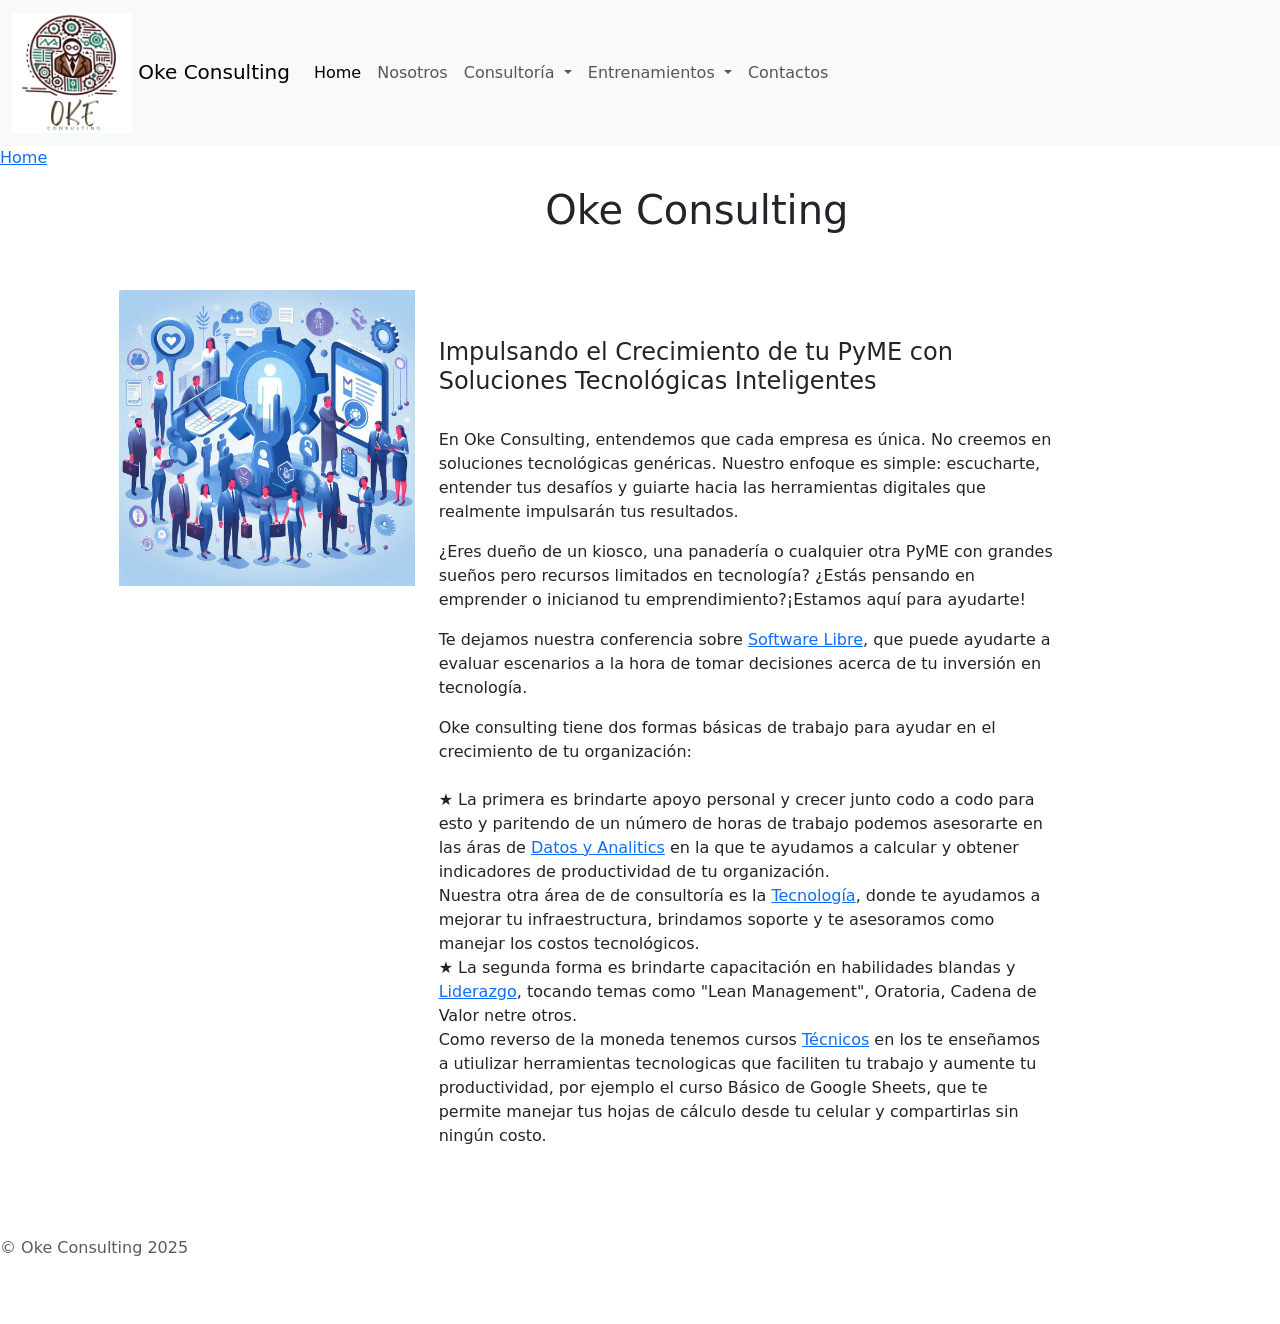
==== index.html @ 7232331c "corerecion de errorees" ====
<!doctype html>
<html lang="es">
  <head>
    <meta charset="utf-8">
    <meta name="viewport" content="width=device-width, initial-scale=1">
    <title>Oke Consulting</title>
    <link rel="icon" href="/img/logo_ed3.ico" type="image/x-icon">
    <style>
        .btn .fa-solid, .btn .fa-brands {
            margin-right: .5rem; /* Espacio entre icono y texto en botón */
        }
        .fa-2x { /* Clase de Font Awesome para tamaño doble */
            font-size: 2em;
        }
    </style>

    <link href="https://cdn.jsdelivr.net/npm/bootstrap@5.3.6/dist/css/bootstrap.min.css" rel="stylesheet" integrity="sha384-4Q6Gf2aSP4eDXB8Miphtr37CMZZQ5oXLH2yaXMJ2w8e2ZtHTl7GptT4jmndRuHDT" crossorigin="anonymous">
  </head>
  <body class="" background="#e2f9eb">
    <nav class="navbar navbar-expand-lg bg-body-tertiary sticky-top">
        <div class="container-fluid ">
            <a class="navbar-brand" href="index.html" >
                <img src="/img/logo_ed3.jpeg" alt="Logo" width="120" height="120" class="d-inline-block align-middle">
                Oke Consulting
            </a>
            <button class="navbar-toggler" type="button" data-bs-toggle="collapse" data-bs-target="#navbarSupportedContent" aria-controls="navbarSupportedContent" aria-expanded="false" aria-label="Toggle navigation">
                <span class="navbar-toggler-icon"></span>
            </button>
            <div class="collapse navbar-collapse" id="navbarSupportedContent">
                <ul class="navbar-nav me-auto mb-2 mb-lg-0">
                    <li class="nav-item">
                        <a class="nav-link active" aria-current="page" href="index.html">Home</a>
                    </li>
                    <li class="nav-item">
                        <a class="nav-link" href="nosotros.html">Nosotros</a>
                    </li>
                    <li class="nav-item dropdown">
                        <a class="nav-link dropdown-toggle" href="consultoria.html" role="button" data-bs-toggle="dropdown" aria-expanded="false">
                            Consultoría
                        </a>
                        <ul class="dropdown-menu">
                            <li><a class="dropdown-item" href="analitics.html">Analitics</a></li>
                            <li><a class="dropdown-item" href="tecnologia.html">Tecnología</a></li>                            
                        </ul>
                    </li>
                     <li class="nav-item dropdown">
                        <a class="nav-link dropdown-toggle" href="entrenamientos.html" role="button" data-bs-toggle="dropdown" aria-expanded="false">
                            Entrenamientos
                        </a>
                        <ul class="dropdown-menu">
                            <li><a class="dropdown-item" href="liderazgo.html">Liderazgo</a></li>
                            <li><a class="dropdown-item" href="tecnicos.html">Técnicos</a></li>                            
                        </ul>
                    </li>
                    <li class="nav-item">
                        <a class="nav-link" href="contactos.html">Contactos</a>
                    </li>
                   
                </ul>
                
            </div>
        </div>
    </nav>
    <nav style="--bs-breadcrumb-divider: '->';" aria-label="breadcrumb">
         <ol class="breadcrumb">
            <li class="breadcrumb-item"><a href="#">Home</a></li>            
        </ol>
    </nav>
    <div class="container-fluid mb-auto min-vh-100">
        <div class="row">
            <div class="col-5"></div>
            <div class="col-4 ">
                <h1 >Oke Consulting</h1>
            </div>
            <div class="col-3"></div>
        </div>
        <div class="row py-5">
            <div class="col-1"></div>
            <div class="col-3">
                <img src="/img/home_p.jpg" class="img-fluid"> 

            </div>
            <div class="col-6">
                <br><br>
                <h4>Impulsando el Crecimiento de tu PyME con Soluciones Tecnológicas Inteligentes </h4>
                <br>
                <p >En Oke Consulting, entendemos que cada empresa es única. No creemos en soluciones tecnológicas genéricas. Nuestro enfoque es simple: escucharte, entender tus desafíos y guiarte hacia las herramientas digitales que realmente impulsarán tus resultados.</p>
                <p >¿Eres dueño de un kiosco, una panadería o cualquier otra PyME con grandes sueños pero recursos limitados en tecnología? ¿Estás pensando en emprender o inicianod tu emprendimiento?¡Estamos aquí para ayudarte!</p>
                <p >Te dejamos nuestra conferencia  sobre <a href="https://youtu.be/RpvSJNXoy-o" target="_blank">Software  Libre</a>, que puede ayudarte a evaluar escenarios a la hora de tomar decisiones acerca de tu inversión en tecnología.</p>
                <p >Oke consulting tiene dos formas básicas de trabajo para ayudar en el crecimiento de tu organización: 
                    <br><br> &#9733; La primera es brindarte apoyo personal y crecer junto codo a codo para esto y paritendo de un número de horas de trabajo podemos asesorarte en las áras de <a href="analitics.html">Datos y Analitics</a>
                    en la que te ayudamos a calcular y obtener indicadores de productividad de tu organización.<br> 
                    Nuestra otra área de de consultoría es la <a href="tecnologia.html">Tecnología</a>, donde te ayudamos a mejorar tu infraestructura, brindamos soporte y te asesoramos como manejar los costos tecnológicos. <br>
                   &#9733; La segunda forma es brindarte capacitación en habilidades blandas y <a href="liderazgo.html" >Liderazgo</a>, tocando temas como "Lean Management", Oratoria, Cadena de Valor netre otros.<br> 
                   Como reverso de la moneda tenemos cursos <a href="tecnicos.html">Técnicos</a> en los te enseñamos a utiulizar herramientas tecnologicas que faciliten tu trabajo y aumente tu productividad, por ejemplo el curso Básico de Google Sheets, que te permite manejar tus hojas de cálculo desde tu celular y compartirlas sin ningún costo.</p>

                
            </div>
            <div class="col-2"></div>
        </div>
        
    </div>
    
    <script src="https://cdn.jsdelivr.net/npm/bootstrap@5.3.6/dist/js/bootstrap.bundle.min.js" integrity="sha384-j1CDi7MgGQ12Z7Qab0qlWQ/Qqz24Gc6BM0thvEMVjHnfYGF0rmFCozFSxQBxwHKO" crossorigin="anonymous"></script>
    
    <footer class=" footer mt-auto py-4 my-4">
        <p class="text-left text-body-secondary"> &copy; Oke Consulting 2025</p>
    </footer>
    
  </body>
</html>
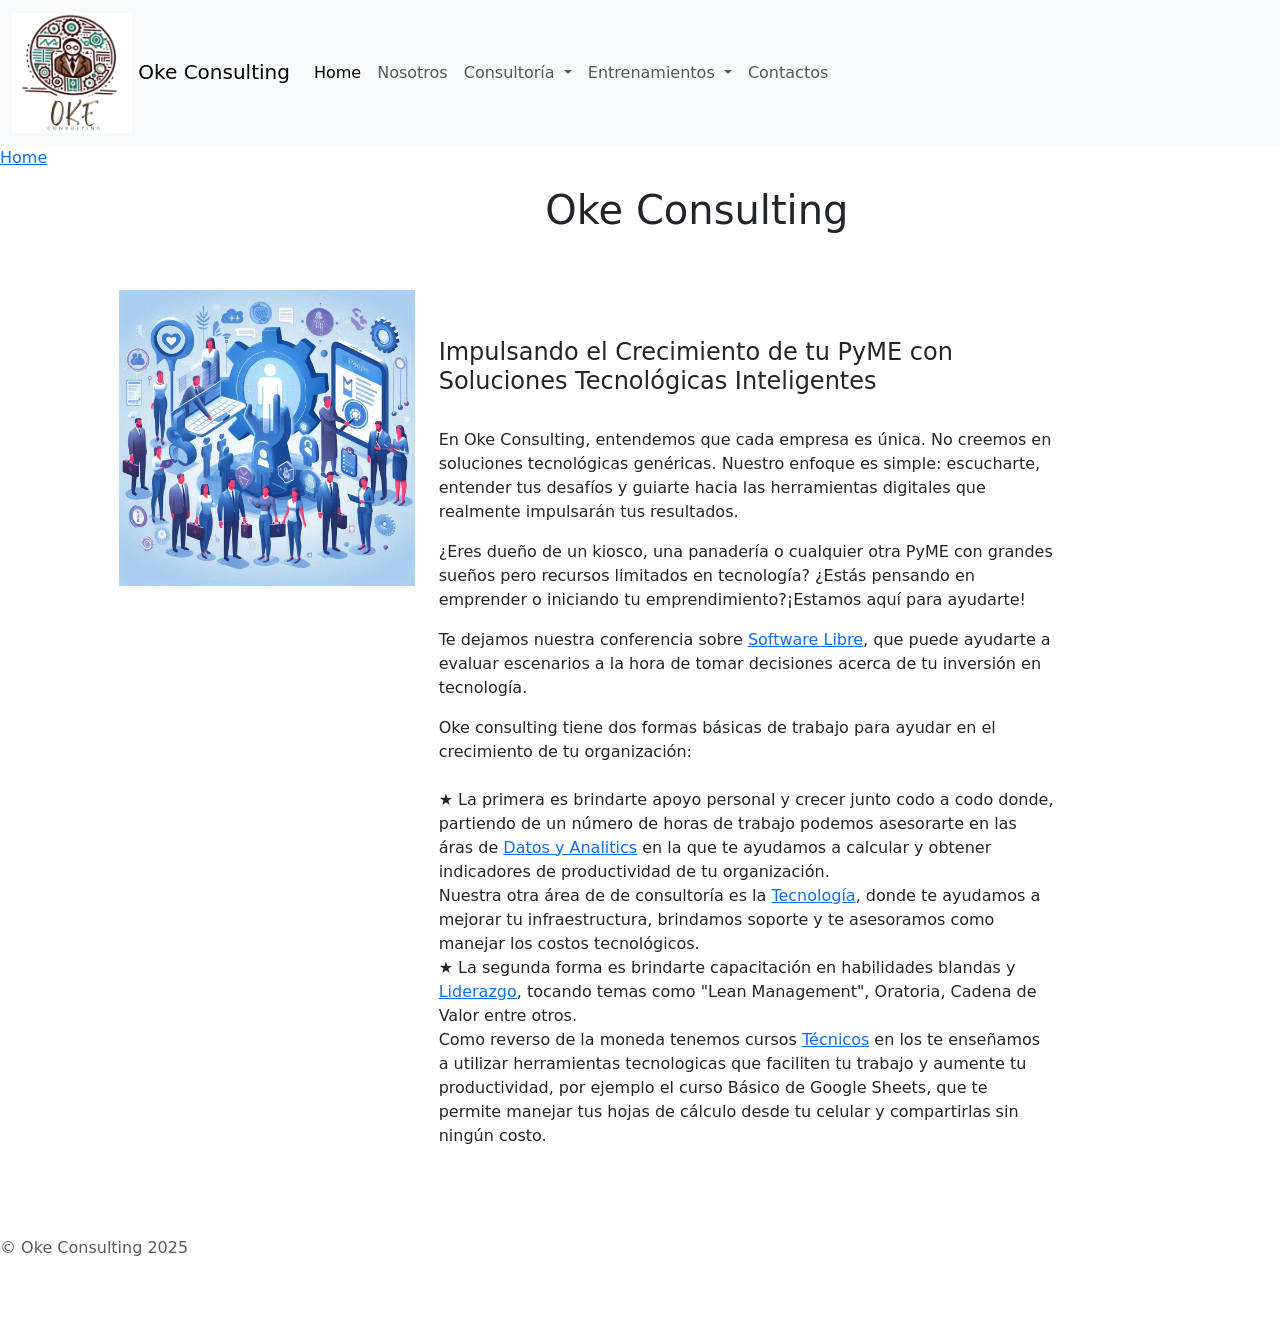
==== commit 03531860: "correcion ortogrrafia" ====
--- a/index.html
+++ b/index.html
@@ -35,7 +35,7 @@
                         <a class="nav-link" href="nosotros.html">Nosotros</a>
                     </li>
                     <li class="nav-item dropdown">
-                        <a class="nav-link dropdown-toggle" href="consultoria.html" role="button" data-bs-toggle="dropdown" aria-expanded="false">
+                        <a class="nav-link dropdown-toggle" href="" role="button" data-bs-toggle="dropdown" aria-expanded="false">
                             Consultoría
                         </a>
                         <ul class="dropdown-menu">
@@ -44,7 +44,7 @@
                         </ul>
                     </li>
                      <li class="nav-item dropdown">
-                        <a class="nav-link dropdown-toggle" href="entrenamientos.html" role="button" data-bs-toggle="dropdown" aria-expanded="false">
+                        <a class="nav-link dropdown-toggle" href="" role="button" data-bs-toggle="dropdown" aria-expanded="false">
                             Entrenamientos
                         </a>
                         <ul class="dropdown-menu">
@@ -85,14 +85,14 @@
                 <h4>Impulsando el Crecimiento de tu PyME con Soluciones Tecnológicas Inteligentes </h4>
                 <br>
                 <p >En Oke Consulting, entendemos que cada empresa es única. No creemos en soluciones tecnológicas genéricas. Nuestro enfoque es simple: escucharte, entender tus desafíos y guiarte hacia las herramientas digitales que realmente impulsarán tus resultados.</p>
-                <p >¿Eres dueño de un kiosco, una panadería o cualquier otra PyME con grandes sueños pero recursos limitados en tecnología? ¿Estás pensando en emprender o inicianod tu emprendimiento?¡Estamos aquí para ayudarte!</p>
+                <p >¿Eres dueño de un kiosco, una panadería o cualquier otra PyME con grandes sueños pero recursos limitados en tecnología? ¿Estás pensando en emprender o iniciando tu emprendimiento?¡Estamos aquí para ayudarte!</p>
                 <p >Te dejamos nuestra conferencia  sobre <a href="https://youtu.be/RpvSJNXoy-o" target="_blank">Software  Libre</a>, que puede ayudarte a evaluar escenarios a la hora de tomar decisiones acerca de tu inversión en tecnología.</p>
                 <p >Oke consulting tiene dos formas básicas de trabajo para ayudar en el crecimiento de tu organización: 
-                    <br><br> &#9733; La primera es brindarte apoyo personal y crecer junto codo a codo para esto y paritendo de un número de horas de trabajo podemos asesorarte en las áras de <a href="analitics.html">Datos y Analitics</a>
+                    <br><br> &#9733; La primera es brindarte apoyo personal y crecer junto codo a codo donde, partiendo de un número de horas de trabajo podemos asesorarte en las áras de <a href="analitics.html">Datos y Analitics</a>
                     en la que te ayudamos a calcular y obtener indicadores de productividad de tu organización.<br> 
                     Nuestra otra área de de consultoría es la <a href="tecnologia.html">Tecnología</a>, donde te ayudamos a mejorar tu infraestructura, brindamos soporte y te asesoramos como manejar los costos tecnológicos. <br>
-                   &#9733; La segunda forma es brindarte capacitación en habilidades blandas y <a href="liderazgo.html" >Liderazgo</a>, tocando temas como "Lean Management", Oratoria, Cadena de Valor netre otros.<br> 
-                   Como reverso de la moneda tenemos cursos <a href="tecnicos.html">Técnicos</a> en los te enseñamos a utiulizar herramientas tecnologicas que faciliten tu trabajo y aumente tu productividad, por ejemplo el curso Básico de Google Sheets, que te permite manejar tus hojas de cálculo desde tu celular y compartirlas sin ningún costo.</p>
+                   &#9733; La segunda forma es brindarte capacitación en habilidades blandas y <a href="liderazgo.html" >Liderazgo</a>, tocando temas como "Lean Management", Oratoria, Cadena de Valor entre otros.<br> 
+                   Como reverso de la moneda tenemos cursos <a href="tecnicos.html">Técnicos</a> en los te enseñamos a utilizar herramientas tecnologicas que faciliten tu trabajo y aumente tu productividad, por ejemplo el curso Básico de Google Sheets, que te permite manejar tus hojas de cálculo desde tu celular y compartirlas sin ningún costo.</p>
 
                 
             </div>
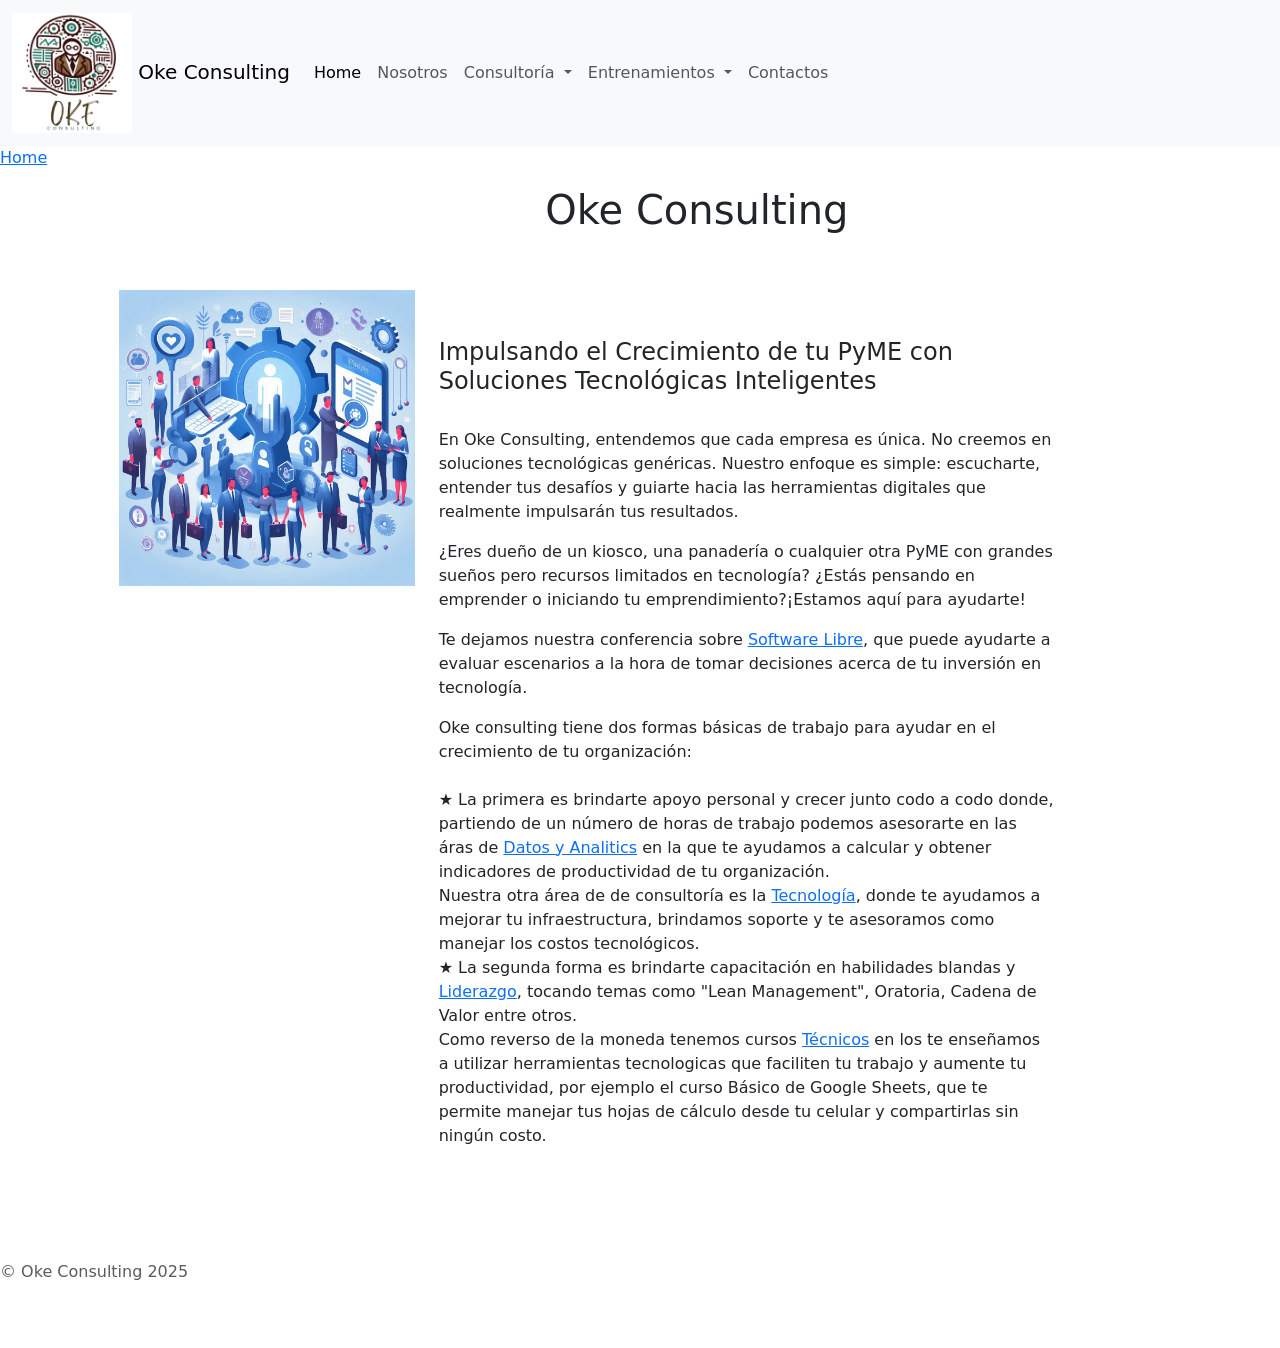
==== commit a3a04aca: "pagina de analitics" ====
--- a/index.html
+++ b/index.html
@@ -101,11 +101,10 @@
         
     </div>
     
-    <script src="https://cdn.jsdelivr.net/npm/bootstrap@5.3.6/dist/js/bootstrap.bundle.min.js" integrity="sha384-j1CDi7MgGQ12Z7Qab0qlWQ/Qqz24Gc6BM0thvEMVjHnfYGF0rmFCozFSxQBxwHKO" crossorigin="anonymous"></script>
     
-    <footer class=" footer mt-auto py-4 my-4">
+    <footer class="py-4 my-4">
         <p class="text-left text-body-secondary"> &copy; Oke Consulting 2025</p>
     </footer>
-    
+    <script src="https://cdn.jsdelivr.net/npm/bootstrap@5.3.6/dist/js/bootstrap.bundle.min.js" integrity="sha384-j1CDi7MgGQ12Z7Qab0qlWQ/Qqz24Gc6BM0thvEMVjHnfYGF0rmFCozFSxQBxwHKO" crossorigin="anonymous"></script>
   </body>
 </html>
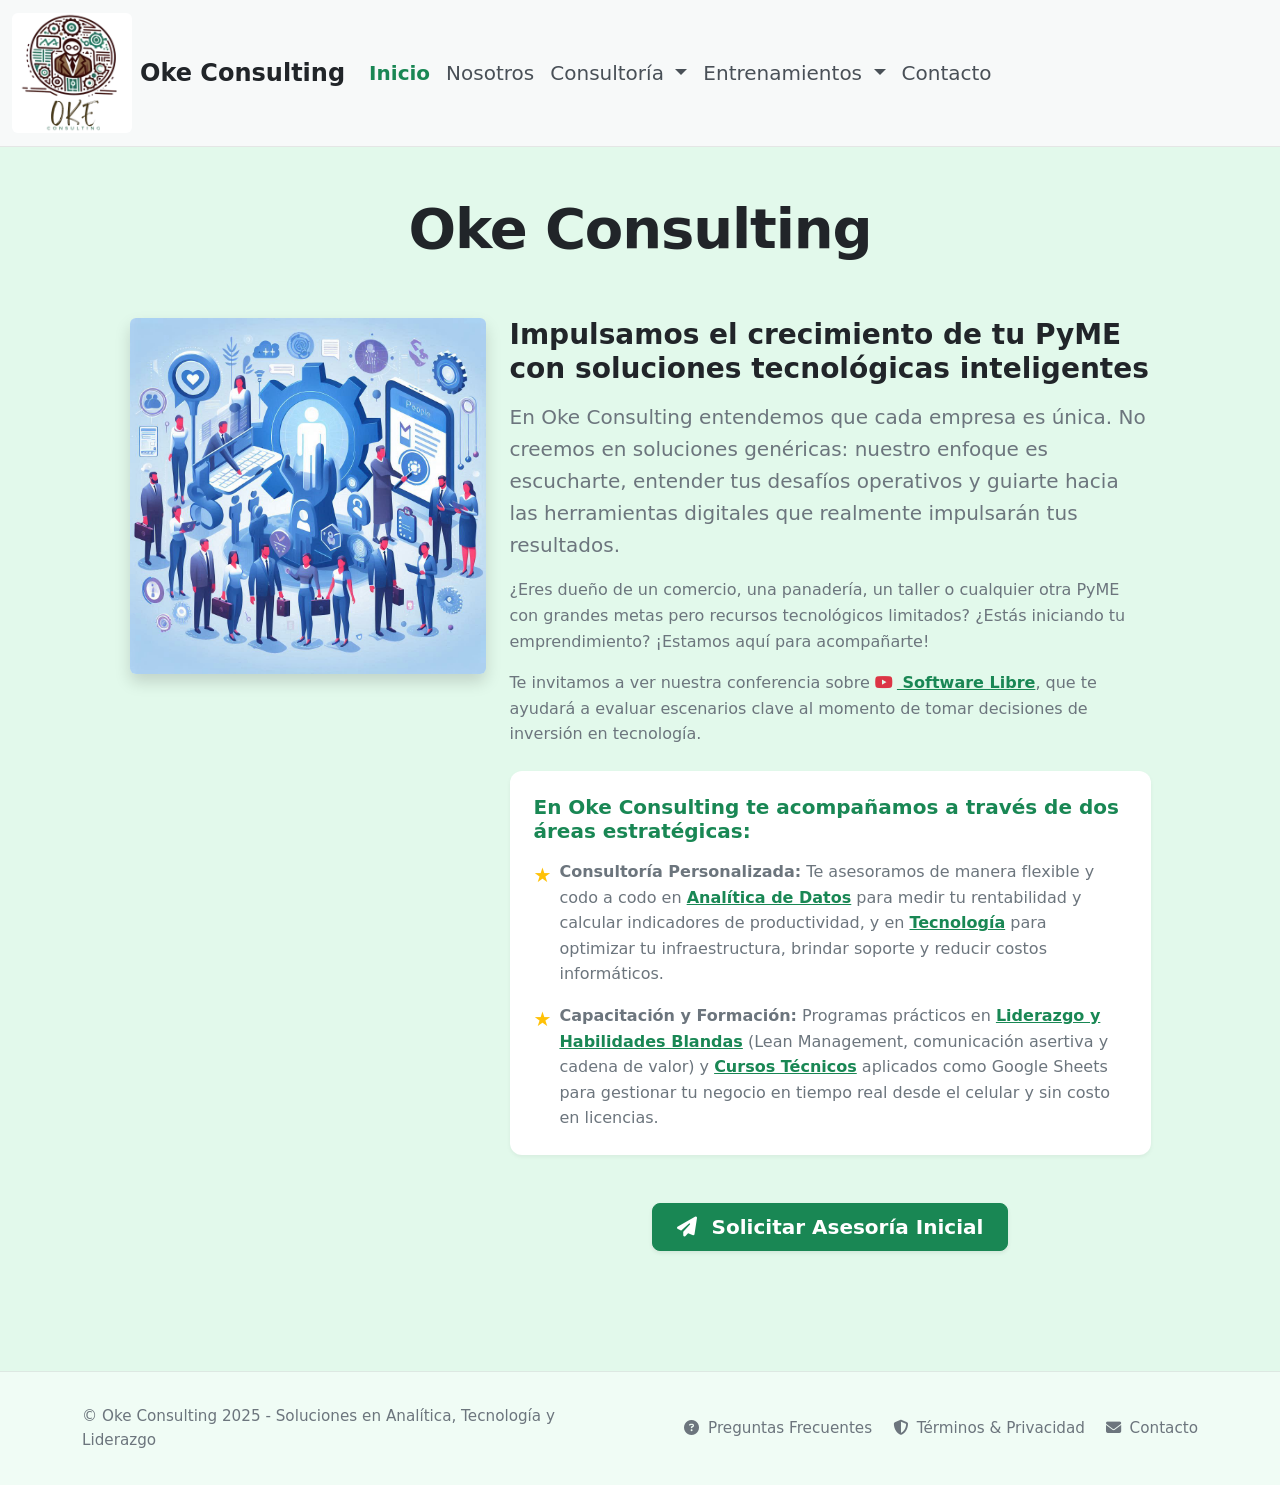
==== commit 904d171d: "Prueba d ela version 2" ====
--- a/index.html
+++ b/index.html
@@ -3,108 +3,214 @@
   <head>
     <meta charset="utf-8">
     <meta name="viewport" content="width=device-width, initial-scale=1">
-    <title>Oke Consulting</title>
+    <title>Oke Consulting | Analítica, Tecnología y Liderazgo PyME</title>
+    <meta name="description" content="Impulsamos el crecimiento de tu PyME con consultoría en analítica de datos, optimización tecnológica y entrenamientos en liderazgo. Asesoría a medida.">
+    <meta name="robots" content="index, follow">
+    <meta name="author" content="Oke Consulting">
+    <meta name="theme-color" content="#198754">
+    <link rel="canonical" href="https://okeconsulting.com/index.html">
     <link rel="icon" href="/img/logo_ed3.ico" type="image/x-icon">
-    <style>
-        .btn .fa-solid, .btn .fa-brands {
-            margin-right: .5rem; /* Espacio entre icono y texto en botón */
+
+    <!-- Open Graph / Facebook / LinkedIn -->
+    <meta property="og:type" content="website">
+    <meta property="og:url" content="https://okeconsulting.com/index.html">
+    <meta property="og:title" content="Oke Consulting | Analítica, Tecnología y Liderazgo PyME">
+    <meta property="og:description" content="Impulsamos el crecimiento de tu PyME con consultoría en analítica de datos, optimización tecnológica y entrenamientos en liderazgo. Asesoría a medida.">
+    <meta property="og:image" content="https://okeconsulting.com/img/home_p.jpg">
+    <meta property="og:site_name" content="Oke Consulting">
+    <meta property="og:locale" content="es_LA">
+
+    <!-- Twitter Cards -->
+    <meta name="twitter:card" content="summary_large_image">
+    <meta name="twitter:url" content="https://okeconsulting.com/index.html">
+    <meta name="twitter:title" content="Oke Consulting | Analítica, Tecnología y Liderazgo PyME">
+    <meta name="twitter:description" content="Impulsamos el crecimiento de tu PyME con consultoría en analítica de datos, optimización tecnológica y entrenamientos en liderazgo.">
+    <meta name="twitter:image" content="https://okeconsulting.com/img/home_p.jpg">
+
+    <!-- Structured Data Schema.org (JSON-LD) -->
+    <script type="application/ld+json">
+    {
+      "@context": "https://schema.org",
+      "@graph": [
+        {
+          "@type": "Organization",
+          "@id": "https://okeconsulting.com/#organization",
+          "name": "Oke Consulting",
+          "url": "https://okeconsulting.com/",
+          "logo": {
+            "@type": "ImageObject",
+            "url": "https://okeconsulting.com/img/logo_ed3.jpeg",
+            "caption": "Logo Oke Consulting"
+          },
+          "email": "contacto@okeconsulting.com",
+          "description": "Consultora especializada en Analítica de Datos, Tecnología y Programas de Entrenamiento en Liderazgo y Cursos Técnicos para PyMEs.",
+          "areaServed": "LATAM",
+          "sameAs": [
+            "https://youtu.be/RpvSJNXoy-o"
+          ]
+        },
+        {
+          "@type": "WebSite",
+          "@id": "https://okeconsulting.com/#website",
+          "url": "https://okeconsulting.com/",
+          "name": "Oke Consulting",
+          "publisher": {
+            "@id": "https://okeconsulting.com/#organization"
+          },
+          "inLanguage": "es"
+        },
+        {
+          "@type": "WebPage",
+          "@id": "https://okeconsulting.com/index.html#webpage",
+          "url": "https://okeconsulting.com/index.html",
+          "name": "Oke Consulting | Analítica, Tecnología y Liderazgo PyME",
+          "isPartOf": {
+            "@id": "https://okeconsulting.com/#website"
+          },
+          "about": {
+            "@id": "https://okeconsulting.com/#organization"
+          },
+          "description": "Impulsamos el crecimiento de tu PyME con consultoría en analítica de datos, optimización tecnológica y entrenamientos en liderazgo."
         }
-        .fa-2x { /* Clase de Font Awesome para tamaño doble */
-            font-size: 2em;
-        }
-    </style>
-
+      ]
+    }
+    </script>
+    
+    <!-- FontAwesome 6 CDN -->
+    <link rel="stylesheet" href="https://cdnjs.cloudflare.com/ajax/libs/font-awesome/6.5.1/css/all.min.css" integrity="sha512-DTOQO9RWCH3ppGqcWaEA1BIZOC6xxalwEsw9c2QQeAIftl+Vegovlnee1c9QX4TctnWMn13TZye+giMm8e2LwA==" crossorigin="anonymous" referrerpolicy="no-referrer">
+    
+    <!-- Bootstrap 5.3 CDN -->
     <link href="https://cdn.jsdelivr.net/npm/bootstrap@5.3.6/dist/css/bootstrap.min.css" rel="stylesheet" integrity="sha384-4Q6Gf2aSP4eDXB8Miphtr37CMZZQ5oXLH2yaXMJ2w8e2ZtHTl7GptT4jmndRuHDT" crossorigin="anonymous">
+    
+    <!-- Modern Modular CSS Architecture -->
+    <link rel="stylesheet" href="/css/style.css">
   </head>
-  <body class="" background="#e2f9eb">
-    <nav class="navbar navbar-expand-lg bg-body-tertiary sticky-top">
-        <div class="container-fluid ">
-            <a class="navbar-brand" href="index.html" >
-                <img src="/img/logo_ed3.jpeg" alt="Logo" width="120" height="120" class="d-inline-block align-middle">
-                Oke Consulting
-            </a>
-            <button class="navbar-toggler" type="button" data-bs-toggle="collapse" data-bs-target="#navbarSupportedContent" aria-controls="navbarSupportedContent" aria-expanded="false" aria-label="Toggle navigation">
-                <span class="navbar-toggler-icon"></span>
-            </button>
-            <div class="collapse navbar-collapse" id="navbarSupportedContent">
-                <ul class="navbar-nav me-auto mb-2 mb-lg-0">
-                    <li class="nav-item">
-                        <a class="nav-link active" aria-current="page" href="index.html">Home</a>
-                    </li>
-                    <li class="nav-item">
-                        <a class="nav-link" href="nosotros.html">Nosotros</a>
-                    </li>
-                    <li class="nav-item dropdown">
-                        <a class="nav-link dropdown-toggle" href="" role="button" data-bs-toggle="dropdown" aria-expanded="false">
-                            Consultoría
-                        </a>
-                        <ul class="dropdown-menu">
-                            <li><a class="dropdown-item" href="analitics.html">Analitics</a></li>
-                            <li><a class="dropdown-item" href="tecnologia.html">Tecnología</a></li>                            
-                        </ul>
-                    </li>
-                     <li class="nav-item dropdown">
-                        <a class="nav-link dropdown-toggle" href="" role="button" data-bs-toggle="dropdown" aria-expanded="false">
-                            Entrenamientos
-                        </a>
-                        <ul class="dropdown-menu">
-                            <li><a class="dropdown-item" href="liderazgo.html">Liderazgo</a></li>
-                            <li><a class="dropdown-item" href="tecnicos.html">Técnicos</a></li>                            
-                        </ul>
-                    </li>
-                    <li class="nav-item">
-                        <a class="nav-link" href="contactos.html">Contactos</a>
-                    </li>
-                   
+  <body class="site-body">
+    <div class="site-wrapper">
+    <header class="site-header sticky-top">
+      <nav class="navbar navbar-expand-lg bg-body-tertiary oke-navbar" aria-label="Navegación Principal">
+        <div class="container-fluid">
+          <a class="navbar-brand d-flex align-items-center" href="index.html">
+            <img src="/img/logo_ed3.jpeg" alt="Logo de Oke Consulting - Consultoría y Capacitación" class="navbar-brand-logo d-inline-block align-middle me-2">
+            <span class="navbar-brand-text">Oke Consulting</span>
+          </a>
+          <button class="navbar-toggler" type="button" data-bs-toggle="collapse" data-bs-target="#navbarSupportedContent" aria-controls="navbarSupportedContent" aria-expanded="false" aria-label="Alternar menú de navegación">
+            <span class="navbar-toggler-icon"></span>
+          </button>
+          <div class="collapse navbar-collapse" id="navbarSupportedContent">
+            <ul class="navbar-nav me-auto mb-2 mb-lg-0 fs-5">
+              <li class="nav-item">
+                <a class="nav-link active fw-bold" href="index.html" aria-current="page">Inicio</a>
+              </li>
+              <li class="nav-item">
+                <a class="nav-link" href="nosotros.html">Nosotros</a>
+              </li>
+              <li class="nav-item dropdown">
+                <a class="nav-link dropdown-toggle" href="consultoria.html" role="button" data-bs-toggle="dropdown" aria-expanded="false">
+                  Consultoría
+                </a>
+                <ul class="dropdown-menu">
+                  <li><a class="dropdown-item" href="consultoria.html">Todos los Servicios</a></li>
+                  <li><hr class="dropdown-divider"></li>
+                  <li><a class="dropdown-item" href="analitics.html">Analítica de Datos</a></li>
+                  <li><a class="dropdown-item" href="tecnologia.html">Tecnología</a></li>
                 </ul>
-                
+              </li>
+              <li class="nav-item dropdown">
+                <a class="nav-link dropdown-toggle" href="entrenamientos.html" role="button" data-bs-toggle="dropdown" aria-expanded="false">
+                  Entrenamientos
+                </a>
+                <ul class="dropdown-menu">
+                  <li><a class="dropdown-item" href="entrenamientos.html">Todos los Programas</a></li>
+                  <li><hr class="dropdown-divider"></li>
+                  <li><a class="dropdown-item" href="liderazgo.html">Liderazgo</a></li>
+                  <li><a class="dropdown-item" href="tecnicos.html">Cursos Técnicos</a></li>
+                </ul>
+              </li>
+              <li class="nav-item">
+                <a class="nav-link" href="contactos.html">Contacto</a>
+              </li>
+            </ul>
+          </div>
+        </div>
+      </nav>
+    </header>
+
+      <main class="site-main py-4">
+        <div class="container py-4 min-vh-100">
+          <div class="row text-center mb-4">
+            <div class="col-12">
+              <h1 class="display-4 oke-hero-title">Oke Consulting</h1>
             </div>
+          </div>
+          <div class="row py-4 justify-content-center align-items-start">
+            <div class="col-lg-4 col-md-5 text-center mb-4 mb-md-0">
+              <img src="/img/home_p.jpg" class="img-fluid rounded shadow" alt="Oke Consulting - Asesoría estratégica en Analítica y Tecnología para PyMEs">
+            </div>
+            <div class="col-lg-7 col-md-7">
+              <h2 class="h3 text-dark fw-bold mb-3">
+                Impulsamos el crecimiento de tu PyME con soluciones tecnológicas inteligentes
+              </h2>
+              <p class="lead text-secondary">
+                En Oke Consulting entendemos que cada empresa es única. No creemos en soluciones genéricas: nuestro enfoque es escucharte, entender tus desafíos operativos y guiarte hacia las herramientas digitales que realmente impulsarán tus resultados.
+              </p>
+              <p class="text-secondary">
+                ¿Eres dueño de un comercio, una panadería, un taller o cualquier otra PyME con grandes metas pero recursos tecnológicos limitados? ¿Estás iniciando tu emprendimiento? ¡Estamos aquí para acompañarte!
+              </p>
+              <p class="text-secondary">
+                Te invitamos a ver nuestra conferencia sobre <a href="https://youtu.be/RpvSJNXoy-o" target="_blank" rel="noopener noreferrer" class="fw-bold text-success"><i class="fa-brands fa-youtube text-danger me-1"></i> Software Libre</a>, que te ayudará a evaluar escenarios clave al momento de tomar decisiones de inversión en tecnología.
+              </p>
+              
+              <div class="oke-card p-4 mt-4">
+                <h3 class="h5 text-success fw-bold mb-3">En Oke Consulting te acompañamos a través de dos áreas estratégicas:</h3>
+                <ul class="list-unstyled text-secondary mb-0">
+                  <li class="mb-3 d-flex align-items-start">
+                    <span class="text-warning fs-5 me-2" aria-hidden="true">&#9733;</span>
+                    <div>
+                      <strong>Consultoría Personalizada:</strong> Te asesoramos de manera flexible y codo a codo en <a href="analitics.html" class="fw-semibold text-success">Analítica de Datos</a> para medir tu rentabilidad y calcular indicadores de productividad, y en <a href="tecnologia.html" class="fw-semibold text-success">Tecnología</a> para optimizar tu infraestructura, brindar soporte y reducir costos informáticos.
+                    </div>
+                  </li>
+                  <li class="d-flex align-items-start">
+                    <span class="text-warning fs-5 me-2" aria-hidden="true">&#9733;</span>
+                    <div>
+                      <strong>Capacitación y Formación:</strong> Programas prácticos en <a href="liderazgo.html" class="fw-semibold text-success">Liderazgo y Habilidades Blandas</a> (Lean Management, comunicación asertiva y cadena de valor) y <a href="tecnicos.html" class="fw-semibold text-success">Cursos Técnicos</a> aplicados como Google Sheets para gestionar tu negocio en tiempo real desde el celular y sin costo en licencias.
+                    </div>
+                  </li>
+                </ul>
+              </div>
+
+              <!-- CTA de Conversión en Home -->
+              <div class="text-center mt-5">
+                <a href="contactos.html" class="btn btn-primary btn-lg px-4 shadow-sm">
+                  <i class="fa-solid fa-paper-plane me-2"></i> Solicitar Asesoría Inicial
+                </a>
+              </div>
+            </div>
+          </div>
         </div>
-    </nav>
-    <nav style="--bs-breadcrumb-divider: '->';" aria-label="breadcrumb">
-         <ol class="breadcrumb">
-            <li class="breadcrumb-item"><a href="#">Home</a></li>            
-        </ol>
-    </nav>
-    <div class="container-fluid mb-auto min-vh-100">
-        <div class="row">
-            <div class="col-5"></div>
-            <div class="col-4 ">
-                <h1 >Oke Consulting</h1>
-            </div>
-            <div class="col-3"></div>
+      </main>
+
+    <footer class="site-footer">
+      <div class="container">
+        <div class="row align-items-center">
+          <div class="col-md-6 text-center text-md-start mb-2 mb-md-0">
+            <p class="mb-0">&copy; Oke Consulting 2025 - Soluciones en Analítica, Tecnología y Liderazgo</p>
+          </div>
+          <div class="col-md-6 text-center text-md-end">
+            <ul class="list-inline mb-0">
+              <li class="list-inline-item"><a href="faq.html" class="text-secondary text-decoration-none hover-primary me-2"><i class="fa-solid fa-circle-question me-1"></i> Preguntas Frecuentes</a></li>
+              <li class="list-inline-item"><a href="terminos.html" class="text-secondary text-decoration-none hover-primary me-2"><i class="fa-solid fa-shield-halved me-1"></i> Términos & Privacidad</a></li>
+              <li class="list-inline-item"><a href="contactos.html" class="text-secondary text-decoration-none hover-primary"><i class="fa-solid fa-envelope me-1"></i> Contacto</a></li>
+            </ul>
+          </div>
         </div>
-        <div class="row py-5">
-            <div class="col-1"></div>
-            <div class="col-3">
-                <img src="/img/home_p.jpg" class="img-fluid"> 
-
-            </div>
-            <div class="col-6">
-                <br><br>
-                <h4>Impulsando el Crecimiento de tu PyME con Soluciones Tecnológicas Inteligentes </h4>
-                <br>
-                <p >En Oke Consulting, entendemos que cada empresa es única. No creemos en soluciones tecnológicas genéricas. Nuestro enfoque es simple: escucharte, entender tus desafíos y guiarte hacia las herramientas digitales que realmente impulsarán tus resultados.</p>
-                <p >¿Eres dueño de un kiosco, una panadería o cualquier otra PyME con grandes sueños pero recursos limitados en tecnología? ¿Estás pensando en emprender o iniciando tu emprendimiento?¡Estamos aquí para ayudarte!</p>
-                <p >Te dejamos nuestra conferencia  sobre <a href="https://youtu.be/RpvSJNXoy-o" target="_blank">Software  Libre</a>, que puede ayudarte a evaluar escenarios a la hora de tomar decisiones acerca de tu inversión en tecnología.</p>
-                <p >Oke consulting tiene dos formas básicas de trabajo para ayudar en el crecimiento de tu organización: 
-                    <br><br> &#9733; La primera es brindarte apoyo personal y crecer junto codo a codo donde, partiendo de un número de horas de trabajo podemos asesorarte en las áras de <a href="analitics.html">Datos y Analitics</a>
-                    en la que te ayudamos a calcular y obtener indicadores de productividad de tu organización.<br> 
-                    Nuestra otra área de de consultoría es la <a href="tecnologia.html">Tecnología</a>, donde te ayudamos a mejorar tu infraestructura, brindamos soporte y te asesoramos como manejar los costos tecnológicos. <br>
-                   &#9733; La segunda forma es brindarte capacitación en habilidades blandas y <a href="liderazgo.html" >Liderazgo</a>, tocando temas como "Lean Management", Oratoria, Cadena de Valor entre otros.<br> 
-                   Como reverso de la moneda tenemos cursos <a href="tecnicos.html">Técnicos</a> en los te enseñamos a utilizar herramientas tecnologicas que faciliten tu trabajo y aumente tu productividad, por ejemplo el curso Básico de Google Sheets, que te permite manejar tus hojas de cálculo desde tu celular y compartirlas sin ningún costo.</p>
-
-                
-            </div>
-            <div class="col-2"></div>
-        </div>
-        
+      </div>
+    </footer>
     </div>
-    
-    
-    <footer class="py-4 my-4">
-        <p class="text-left text-body-secondary"> &copy; Oke Consulting 2025</p>
-    </footer>
+
+    <!-- Bootstrap 5.3 Bundle JS CDN -->
     <script src="https://cdn.jsdelivr.net/npm/bootstrap@5.3.6/dist/js/bootstrap.bundle.min.js" integrity="sha384-j1CDi7MgGQ12Z7Qab0qlWQ/Qqz24Gc6BM0thvEMVjHnfYGF0rmFCozFSxQBxwHKO" crossorigin="anonymous"></script>
+    <!-- Vanilla JS Helpers -->
+    <script src="/js/main.js"></script>
   </body>
-</html>+</html>
--- a/css/style.css
+++ b/css/style.css
@@ -0,0 +1,5 @@
+/* ==========================================================================
+   Master Stylesheet - Oke Consulting (Modular Architecture)
+   ========================================================================== */
+@import "./variables.css";
+@import "./components.css";
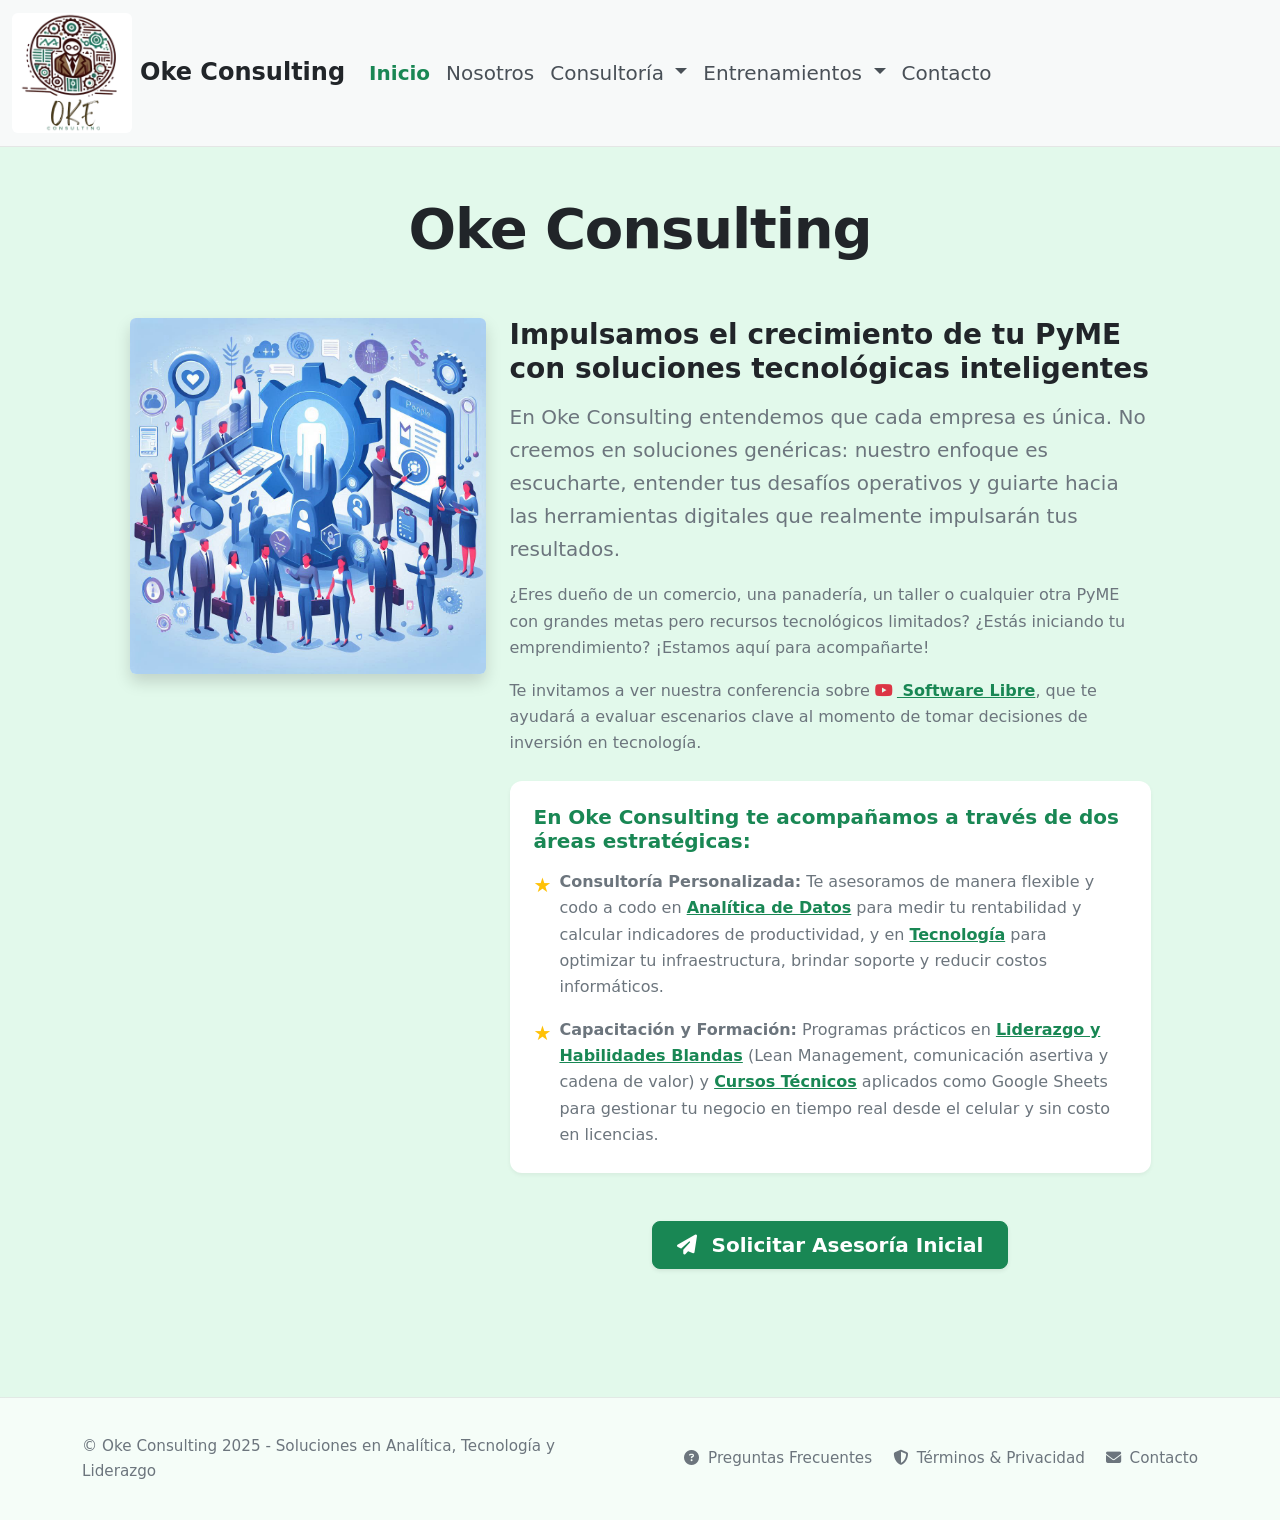
==== commit 7bb1cc3f: "prueba 3 nuevo site" ====
--- a/index.html
+++ b/index.html
@@ -1,6 +1,11 @@
 <!doctype html>
 <html lang="es">
   <head>
+    <!-- Resource Preconnect Hints for Faster Asset Delivery -->
+    <link rel="preconnect" href="https://cdnjs.cloudflare.com" crossorigin>
+    <link rel="preconnect" href="https://cdn.jsdelivr.net" crossorigin>
+    <link rel="dns-prefetch" href="https://cdnjs.cloudflare.com">
+    <link rel="dns-prefetch" href="https://cdn.jsdelivr.net">
     <meta charset="utf-8">
     <meta name="viewport" content="width=device-width, initial-scale=1">
     <title>Oke Consulting | Analítica, Tecnología y Liderazgo PyME</title>
@@ -145,7 +150,7 @@
           </div>
           <div class="row py-4 justify-content-center align-items-start">
             <div class="col-lg-4 col-md-5 text-center mb-4 mb-md-0">
-              <img src="/img/home_p.jpg" class="img-fluid rounded shadow" alt="Oke Consulting - Asesoría estratégica en Analítica y Tecnología para PyMEs">
+              <img src="/img/home_p.jpg" loading="lazy" decoding="async" class="img-fluid rounded shadow" alt="Oke Consulting - Asesoría estratégica en Analítica y Tecnología para PyMEs">
             </div>
             <div class="col-lg-7 col-md-7">
               <h2 class="h3 text-dark fw-bold mb-3">
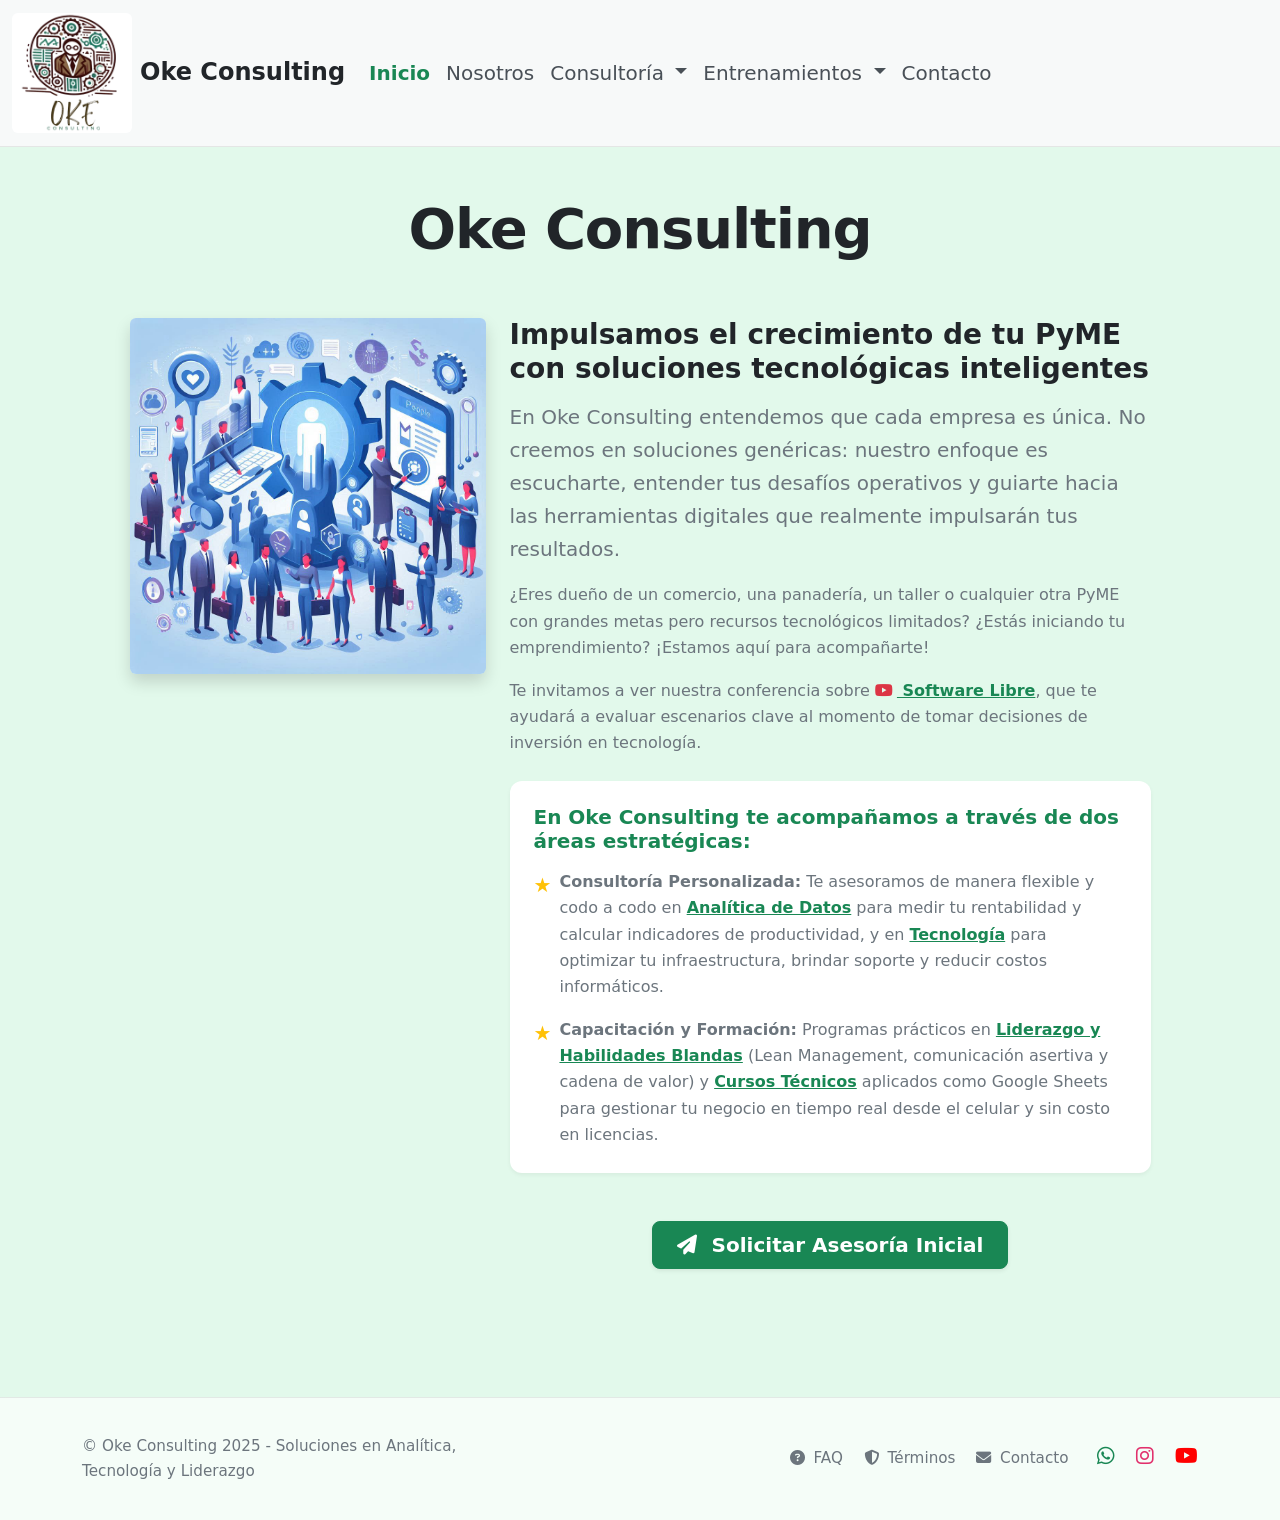
==== commit 34c6a30e: "cambios en contactos" ====
--- a/index.html
+++ b/index.html
@@ -195,17 +195,20 @@
         </div>
       </main>
 
-    <footer class="site-footer">
+        <footer class="site-footer">
       <div class="container">
         <div class="row align-items-center">
-          <div class="col-md-6 text-center text-md-start mb-2 mb-md-0">
+          <div class="col-md-5 text-center text-md-start mb-2 mb-md-0">
             <p class="mb-0">&copy; Oke Consulting 2025 - Soluciones en Analítica, Tecnología y Liderazgo</p>
           </div>
-          <div class="col-md-6 text-center text-md-end">
+          <div class="col-md-7 text-center text-md-end">
             <ul class="list-inline mb-0">
-              <li class="list-inline-item"><a href="faq.html" class="text-secondary text-decoration-none hover-primary me-2"><i class="fa-solid fa-circle-question me-1"></i> Preguntas Frecuentes</a></li>
-              <li class="list-inline-item"><a href="terminos.html" class="text-secondary text-decoration-none hover-primary me-2"><i class="fa-solid fa-shield-halved me-1"></i> Términos & Privacidad</a></li>
-              <li class="list-inline-item"><a href="contactos.html" class="text-secondary text-decoration-none hover-primary"><i class="fa-solid fa-envelope me-1"></i> Contacto</a></li>
+              <li class="list-inline-item"><a href="faq.html" class="text-secondary text-decoration-none hover-primary me-2"><i class="fa-solid fa-circle-question me-1" aria-hidden="true"></i> FAQ</a></li>
+              <li class="list-inline-item"><a href="terminos.html" class="text-secondary text-decoration-none hover-primary me-2"><i class="fa-solid fa-shield-halved me-1" aria-hidden="true"></i> Términos</a></li>
+              <li class="list-inline-item"><a href="contactos.html" class="text-secondary text-decoration-none hover-primary me-3"><i class="fa-solid fa-envelope me-1" aria-hidden="true"></i> Contacto</a></li>
+              <li class="list-inline-item"><a href="https://wa.me/5491136711609" target="_blank" rel="noopener noreferrer" class="text-success text-decoration-none me-2" title="WhatsApp"><i class="fa-brands fa-whatsapp fs-5" aria-hidden="true"></i></a></li>
+              <li class="list-inline-item"><a href="https://www.instagram.com/okeconsulting" target="_blank" rel="noopener noreferrer" class="text-danger text-decoration-none me-2" title="Instagram" style="color: #e1306c !important;"><i class="fa-brands fa-instagram fs-5" aria-hidden="true"></i></a></li>
+              <li class="list-inline-item"><a href="https://www.youtube.com/@okeconsulting" target="_blank" rel="noopener noreferrer" class="text-danger text-decoration-none" title="YouTube" style="color: #ff0000 !important;"><i class="fa-brands fa-youtube fs-5" aria-hidden="true"></i></a></li>
             </ul>
           </div>
         </div>
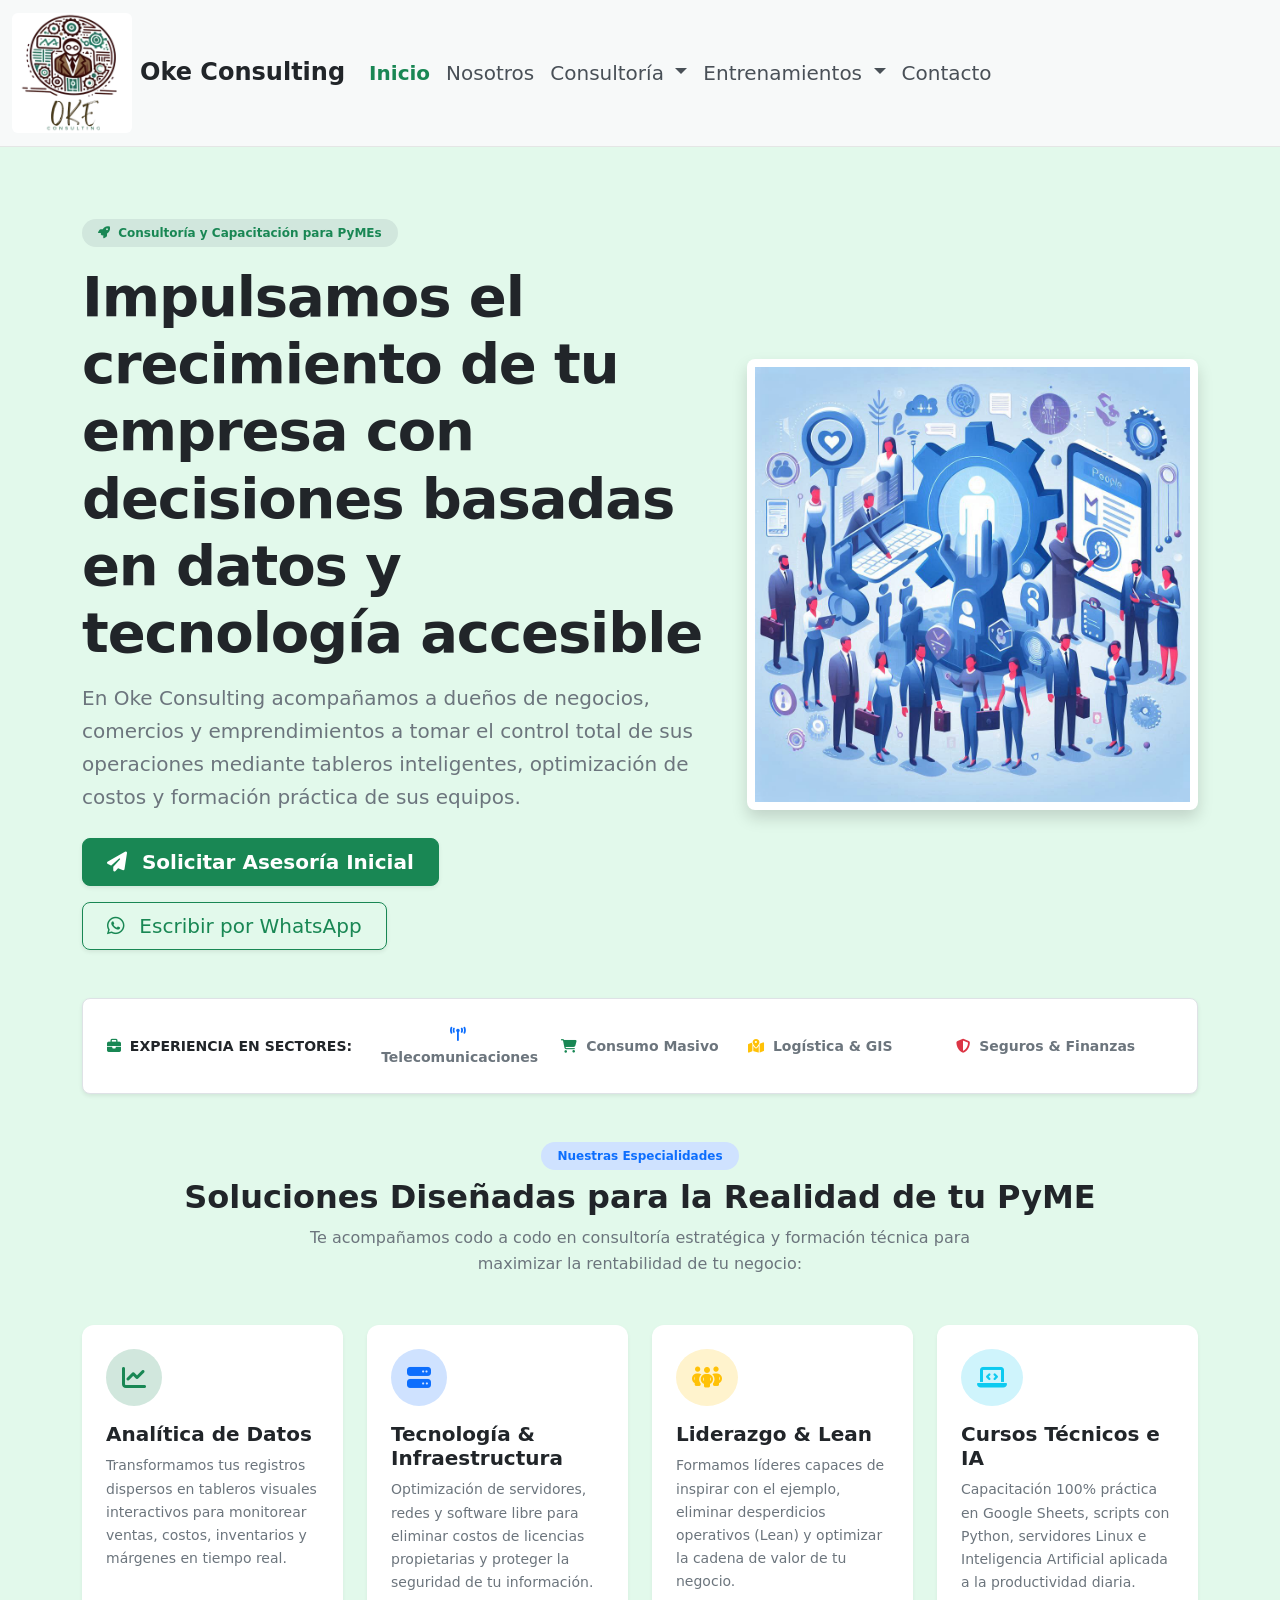
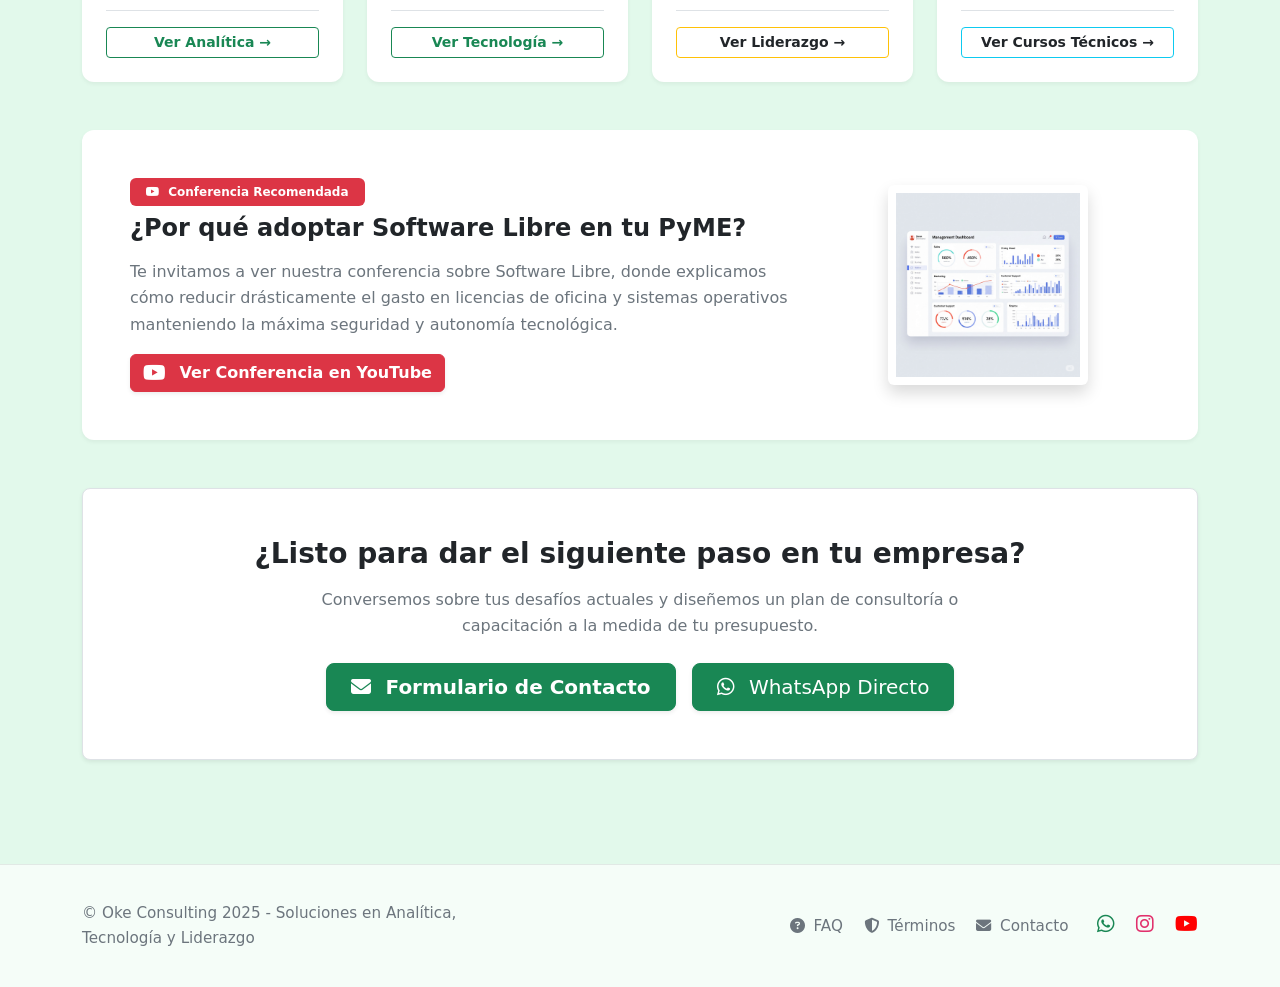
==== commit f6f1a684: "pruaba 5" ====
--- a/index.html
+++ b/index.html
@@ -8,8 +8,8 @@
     <link rel="dns-prefetch" href="https://cdn.jsdelivr.net">
     <meta charset="utf-8">
     <meta name="viewport" content="width=device-width, initial-scale=1">
-    <title>Oke Consulting | Analítica, Tecnología y Liderazgo PyME</title>
-    <meta name="description" content="Impulsamos el crecimiento de tu PyME con consultoría en analítica de datos, optimización tecnológica y entrenamientos en liderazgo. Asesoría a medida.">
+    <title>Oke Consulting | Analítica, Tecnología y Liderazgo para PyMEs</title>
+    <meta name="description" content="Impulsamos el crecimiento de tu PyME con consultoría en analítica de datos, infraestructura tecnológica y programas de entrenamiento en liderazgo e IA.">
     <meta name="robots" content="index, follow">
     <meta name="author" content="Oke Consulting">
     <meta name="theme-color" content="#198754">
@@ -19,8 +19,8 @@
     <!-- Open Graph / Facebook / LinkedIn -->
     <meta property="og:type" content="website">
     <meta property="og:url" content="https://okeconsulting.com/index.html">
-    <meta property="og:title" content="Oke Consulting | Analítica, Tecnología y Liderazgo PyME">
-    <meta property="og:description" content="Impulsamos el crecimiento de tu PyME con consultoría en analítica de datos, optimización tecnológica y entrenamientos en liderazgo. Asesoría a medida.">
+    <meta property="og:title" content="Oke Consulting | Analítica, Tecnología y Liderazgo para PyMEs">
+    <meta property="og:description" content="Impulsamos el crecimiento de tu PyME con consultoría en analítica de datos, infraestructura tecnológica y programas de entrenamiento en liderazgo e IA.">
     <meta property="og:image" content="https://okeconsulting.com/img/home_p.jpg">
     <meta property="og:site_name" content="Oke Consulting">
     <meta property="og:locale" content="es_LA">
@@ -28,8 +28,8 @@
     <!-- Twitter Cards -->
     <meta name="twitter:card" content="summary_large_image">
     <meta name="twitter:url" content="https://okeconsulting.com/index.html">
-    <meta name="twitter:title" content="Oke Consulting | Analítica, Tecnología y Liderazgo PyME">
-    <meta name="twitter:description" content="Impulsamos el crecimiento de tu PyME con consultoría en analítica de datos, optimización tecnológica y entrenamientos en liderazgo.">
+    <meta name="twitter:title" content="Oke Consulting | Analítica, Tecnología y Liderazgo para PyMEs">
+    <meta name="twitter:description" content="Impulsamos el crecimiento de tu PyME con consultoría en analítica de datos, infraestructura tecnológica y entrenamientos en liderazgo.">
     <meta name="twitter:image" content="https://okeconsulting.com/img/home_p.jpg">
 
     <!-- Structured Data Schema.org (JSON-LD) -->
@@ -48,10 +48,13 @@
             "caption": "Logo Oke Consulting"
           },
           "email": "contacto@okeconsulting.com",
+          "telephone": "+54-9-11-3671-1609",
           "description": "Consultora especializada en Analítica de Datos, Tecnología y Programas de Entrenamiento en Liderazgo y Cursos Técnicos para PyMEs.",
           "areaServed": "LATAM",
           "sameAs": [
-            "https://youtu.be/RpvSJNXoy-o"
+            "https://www.instagram.com/okeconsulting",
+            "https://www.youtube.com/@okeconsulting",
+            "https://wa.me/5491136711609"
           ]
         },
         {
@@ -143,59 +146,182 @@
 
       <main class="site-main py-4">
         <div class="container py-4 min-vh-100">
-          <div class="row text-center mb-4">
-            <div class="col-12">
-              <h1 class="display-4 oke-hero-title">Oke Consulting</h1>
-            </div>
-          </div>
-          <div class="row py-4 justify-content-center align-items-start">
-            <div class="col-lg-4 col-md-5 text-center mb-4 mb-md-0">
-              <img src="/img/home_p.jpg" loading="lazy" decoding="async" class="img-fluid rounded shadow" alt="Oke Consulting - Asesoría estratégica en Analítica y Tecnología para PyMEs">
-            </div>
-            <div class="col-lg-7 col-md-7">
-              <h2 class="h3 text-dark fw-bold mb-3">
-                Impulsamos el crecimiento de tu PyME con soluciones tecnológicas inteligentes
-              </h2>
-              <p class="lead text-secondary">
-                En Oke Consulting entendemos que cada empresa es única. No creemos en soluciones genéricas: nuestro enfoque es escucharte, entender tus desafíos operativos y guiarte hacia las herramientas digitales que realmente impulsarán tus resultados.
+          
+          <!-- 1. Hero Principal -->
+          <div class="row align-items-center py-4 mb-4">
+            <div class="col-lg-7 mb-4 mb-lg-0">
+              <span class="badge bg-success-subtle text-success px-3 py-2 rounded-pill fw-bold mb-3">
+                <i class="fa-solid fa-rocket me-1"></i> Consultoría y Capacitación para PyMEs
+              </span>
+              <h1 class="display-4 oke-hero-title mb-3">
+                Impulsamos el crecimiento de tu empresa con decisiones basadas en datos y tecnología accesible
+              </h1>
+              <p class="lead text-secondary mb-4">
+                En <strong>Oke Consulting</strong> acompañamos a dueños de negocios, comercios y emprendimientos a tomar el control total de sus operaciones mediante tableros inteligentes, optimización de costos y formación práctica de sus equipos.
               </p>
-              <p class="text-secondary">
-                ¿Eres dueño de un comercio, una panadería, un taller o cualquier otra PyME con grandes metas pero recursos tecnológicos limitados? ¿Estás iniciando tu emprendimiento? ¡Estamos aquí para acompañarte!
-              </p>
-              <p class="text-secondary">
-                Te invitamos a ver nuestra conferencia sobre <a href="https://youtu.be/RpvSJNXoy-o" target="_blank" rel="noopener noreferrer" class="fw-bold text-success"><i class="fa-brands fa-youtube text-danger me-1"></i> Software Libre</a>, que te ayudará a evaluar escenarios clave al momento de tomar decisiones de inversión en tecnología.
-              </p>
-              
-              <div class="oke-card p-4 mt-4">
-                <h3 class="h5 text-success fw-bold mb-3">En Oke Consulting te acompañamos a través de dos áreas estratégicas:</h3>
-                <ul class="list-unstyled text-secondary mb-0">
-                  <li class="mb-3 d-flex align-items-start">
-                    <span class="text-warning fs-5 me-2" aria-hidden="true">&#9733;</span>
-                    <div>
-                      <strong>Consultoría Personalizada:</strong> Te asesoramos de manera flexible y codo a codo en <a href="analitics.html" class="fw-semibold text-success">Analítica de Datos</a> para medir tu rentabilidad y calcular indicadores de productividad, y en <a href="tecnologia.html" class="fw-semibold text-success">Tecnología</a> para optimizar tu infraestructura, brindar soporte y reducir costos informáticos.
-                    </div>
-                  </li>
-                  <li class="d-flex align-items-start">
-                    <span class="text-warning fs-5 me-2" aria-hidden="true">&#9733;</span>
-                    <div>
-                      <strong>Capacitación y Formación:</strong> Programas prácticos en <a href="liderazgo.html" class="fw-semibold text-success">Liderazgo y Habilidades Blandas</a> (Lean Management, comunicación asertiva y cadena de valor) y <a href="tecnicos.html" class="fw-semibold text-success">Cursos Técnicos</a> aplicados como Google Sheets para gestionar tu negocio en tiempo real desde el celular y sin costo en licencias.
-                    </div>
-                  </li>
-                </ul>
-              </div>
-
-              <!-- CTA de Conversión en Home -->
-              <div class="text-center mt-5">
+              <div class="d-flex flex-wrap gap-3">
                 <a href="contactos.html" class="btn btn-primary btn-lg px-4 shadow-sm">
                   <i class="fa-solid fa-paper-plane me-2"></i> Solicitar Asesoría Inicial
                 </a>
-              </div>
-            </div>
-          </div>
+                <a href="https://wa.me/5491136711609?text=Hola%20Oke%20Consulting%2C%20quisiera%20recibir%20m%C3%A1s%20informaci%C3%B3n%20sobre%20sus%20servicios." target="_blank" rel="noopener noreferrer" class="btn btn-outline-success btn-lg px-4 shadow-sm">
+                  <i class="fa-brands fa-whatsapp me-2"></i> Escribir por WhatsApp
+                </a>
+              </div>
+            </div>
+            <div class="col-lg-5 text-center">
+              <img src="/img/home_p.jpg" loading="lazy" decoding="async" class="img-fluid rounded-3 shadow p-2 bg-white" alt="Oke Consulting - Asesoría estratégica en Analítica y Tecnología para PyMEs">
+            </div>
+          </div>
+
+          <!-- 2. Barra de Sectores / Experiencia Multi-Industria -->
+          <div class="p-4 bg-white rounded-3 shadow-sm border mb-5">
+            <div class="row align-items-center text-center g-3">
+              <div class="col-12 col-md-3 text-md-start">
+                <span class="fw-bold text-dark small text-uppercase tracking-wider">
+                  <i class="fa-solid fa-briefcase text-success me-1"></i> Experiencia en Sectores:
+                </span>
+              </div>
+              <div class="col-6 col-md-2 text-secondary small fw-semibold">
+                <i class="fa-solid fa-tower-broadcast text-primary me-1"></i> Telecomunicaciones
+              </div>
+              <div class="col-6 col-md-2 text-secondary small fw-semibold">
+                <i class="fa-solid fa-cart-shopping text-success me-1"></i> Consumo Masivo
+              </div>
+              <div class="col-6 col-md-2 text-secondary small fw-semibold">
+                <i class="fa-solid fa-map-location-dot text-warning me-1"></i> Logística & GIS
+              </div>
+              <div class="col-6 col-md-3 text-secondary small fw-semibold">
+                <i class="fa-solid fa-shield-halved text-danger me-1"></i> Seguros & Finanzas
+              </div>
+            </div>
+          </div>
+
+          <!-- 3. Las 4 Soluciones Principales (Cuadrícula Homologada) -->
+          <div class="text-center mb-5">
+            <span class="badge bg-primary-subtle text-primary px-3 py-2 rounded-pill fw-bold mb-2">Nuestras Especialidades</span>
+            <h2 class="h2 text-dark fw-bold">Soluciones Diseñadas para la Realidad de tu PyME</h2>
+            <p class="text-secondary col-md-8 mx-auto">
+              Te acompañamos codo a codo en consultoría estratégica y formación técnica para maximizar la rentabilidad de tu negocio:
+            </p>
+          </div>
+
+          <div class="row g-4 mb-5">
+            
+            <!-- Tarjeta 1: Analítica de Datos -->
+            <div class="col-md-6 col-lg-3">
+              <div class="oke-card p-4 d-flex flex-column">
+                <div class="badge bg-success-subtle text-success fs-4 p-3 rounded-circle mb-3 align-self-start">
+                  <i class="fa-solid fa-chart-line" aria-hidden="true"></i>
+                </div>
+                <h3 class="h5 text-dark fw-bold">Analítica de Datos</h3>
+                <p class="text-secondary small flex-grow-1">
+                  Transformamos tus registros dispersos en tableros visuales interactivos para monitorear ventas, costos, inventarios y márgenes en tiempo real.
+                </p>
+                <div class="pt-3 border-top">
+                  <a href="analitics.html" class="btn btn-outline-success btn-sm w-100 fw-semibold">
+                    Ver Analítica &rarr;
+                  </a>
+                </div>
+              </div>
+            </div>
+
+            <!-- Tarjeta 2: Tecnología & Software Libre -->
+            <div class="col-md-6 col-lg-3">
+              <div class="oke-card p-4 d-flex flex-column">
+                <div class="badge bg-primary-subtle text-primary fs-4 p-3 rounded-circle mb-3 align-self-start">
+                  <i class="fa-solid fa-server" aria-hidden="true"></i>
+                </div>
+                <h3 class="h5 text-dark fw-bold">Tecnología & Infraestructura</h3>
+                <p class="text-secondary small flex-grow-1">
+                  Optimización de servidores, redes y software libre para eliminar costos de licencias propietarias y proteger la seguridad de tu información.
+                </p>
+                <div class="pt-3 border-top">
+                  <a href="tecnologia.html" class="btn btn-outline-primary btn-sm w-100 fw-semibold">
+                    Ver Tecnología &rarr;
+                  </a>
+                </div>
+              </div>
+            </div>
+
+            <!-- Tarjeta 3: Liderazgo Estratégico -->
+            <div class="col-md-6 col-lg-3">
+              <div class="oke-card p-4 d-flex flex-column">
+                <div class="badge bg-warning-subtle text-warning fs-4 p-3 rounded-circle mb-3 align-self-start">
+                  <i class="fa-solid fa-people-group" aria-hidden="true"></i>
+                </div>
+                <h3 class="h5 text-dark fw-bold">Liderazgo & Lean</h3>
+                <p class="text-secondary small flex-grow-1">
+                  Formamos líderes capaces de inspirar con el ejemplo, eliminar desperdicios operativos (Lean) y optimizar la cadena de valor de tu negocio.
+                </p>
+                <div class="pt-3 border-top">
+                  <a href="liderazgo.html" class="btn btn-outline-warning btn-sm w-100 fw-semibold text-dark">
+                    Ver Liderazgo &rarr;
+                  </a>
+                </div>
+              </div>
+            </div>
+
+            <!-- Tarjeta 4: Cursos Técnicos & IA -->
+            <div class="col-md-6 col-lg-3">
+              <div class="oke-card p-4 d-flex flex-column">
+                <div class="badge bg-info-subtle text-info fs-4 p-3 rounded-circle mb-3 align-self-start">
+                  <i class="fa-solid fa-laptop-code" aria-hidden="true"></i>
+                </div>
+                <h3 class="h5 text-dark fw-bold">Cursos Técnicos e IA</h3>
+                <p class="text-secondary small flex-grow-1">
+                  Capacitación 100% práctica en Google Sheets, scripts con Python, servidores Linux e Inteligencia Artificial aplicada a la productividad diaria.
+                </p>
+                <div class="pt-3 border-top">
+                  <a href="tecnicos.html" class="btn btn-outline-info btn-sm w-100 fw-semibold text-dark">
+                    Ver Cursos Técnicos &rarr;
+                  </a>
+                </div>
+              </div>
+            </div>
+
+          </div>
+
+          <!-- 4. Bloque de Conferencia Destacada de Software Libre -->
+          <div class="oke-card p-4 p-md-5 mb-5">
+            <div class="row align-items-center">
+              <div class="col-lg-8">
+                <span class="badge bg-danger mb-2 px-3 py-2"><i class="fa-brands fa-youtube me-1"></i> Conferencia Recomendada</span>
+                <h3 class="h4 text-dark fw-bold mb-3">¿Por qué adoptar Software Libre en tu PyME?</h3>
+                <p class="text-secondary leading-relaxed mb-3">
+                  Te invitamos a ver nuestra conferencia sobre Software Libre, donde explicamos cómo reducir drásticamente el gasto en licencias de oficina y sistemas operativos manteniendo la máxima seguridad y autonomía tecnológica.
+                </p>
+                <a href="https://youtu.be/RpvSJNXoy-o" target="_blank" rel="noopener noreferrer" class="btn btn-danger fw-semibold shadow-sm">
+                  <i class="fa-brands fa-youtube me-2 fs-5 align-middle"></i> Ver Conferencia en YouTube
+                </a>
+              </div>
+              <div class="col-lg-4 text-center mt-4 mt-lg-0">
+                <a href="https://youtu.be/RpvSJNXoy-o" target="_blank" rel="noopener noreferrer">
+                  <img src="/img/dash.png" loading="lazy" decoding="async" class="img-fluid rounded shadow p-2 bg-white" alt="Conferencia de Software Libre y Analítica de Datos" style="max-height: 200px; object-fit: cover;">
+                </a>
+              </div>
+            </div>
+          </div>
+
+          <!-- 5. Banner CTA Final de Conversión -->
+          <div class="text-center py-5 bg-white rounded-3 shadow-sm border">
+            <h3 class="h3 text-dark fw-bold mb-3">¿Listo para dar el siguiente paso en tu empresa?</h3>
+            <p class="text-secondary mb-4 col-md-8 mx-auto">
+              Conversemos sobre tus desafíos actuales y diseñemos un plan de consultoría o capacitación a la medida de tu presupuesto.
+            </p>
+            <div class="d-flex flex-wrap justify-content-center gap-3">
+              <a href="contactos.html" class="btn btn-primary btn-lg px-4 shadow-sm">
+                <i class="fa-solid fa-envelope me-2"></i> Formulario de Contacto
+              </a>
+              <a href="https://wa.me/5491136711609?text=Hola%20Oke%20Consulting%2C%20quisiera%20recibir%20m%C3%A1s%20informaci%C3%B3n%20sobre%20sus%20servicios." target="_blank" rel="noopener noreferrer" class="btn btn-success btn-lg px-4 shadow-sm">
+                <i class="fa-brands fa-whatsapp me-2"></i> WhatsApp Directo
+              </a>
+            </div>
+          </div>
+
         </div>
       </main>
 
-        <footer class="site-footer">
+    <footer class="site-footer">
       <div class="container">
         <div class="row align-items-center">
           <div class="col-md-5 text-center text-md-start mb-2 mb-md-0">
